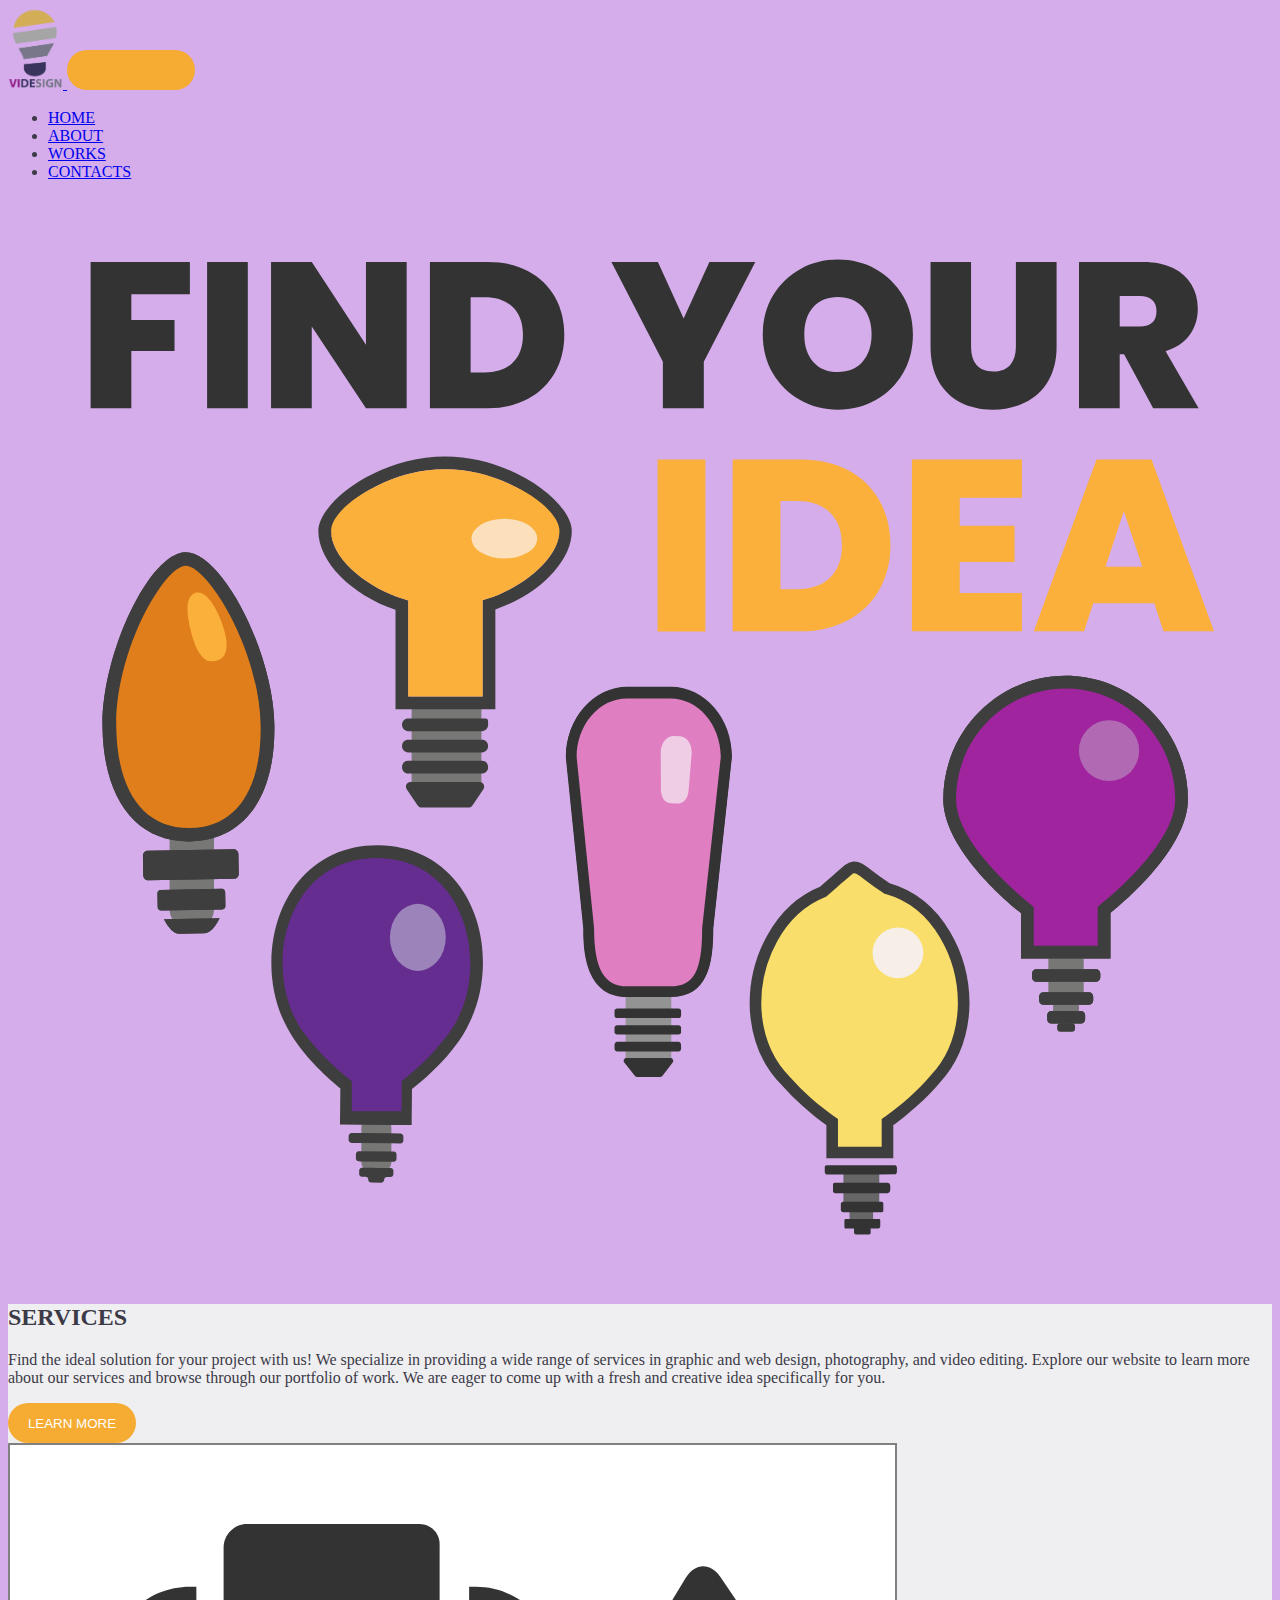
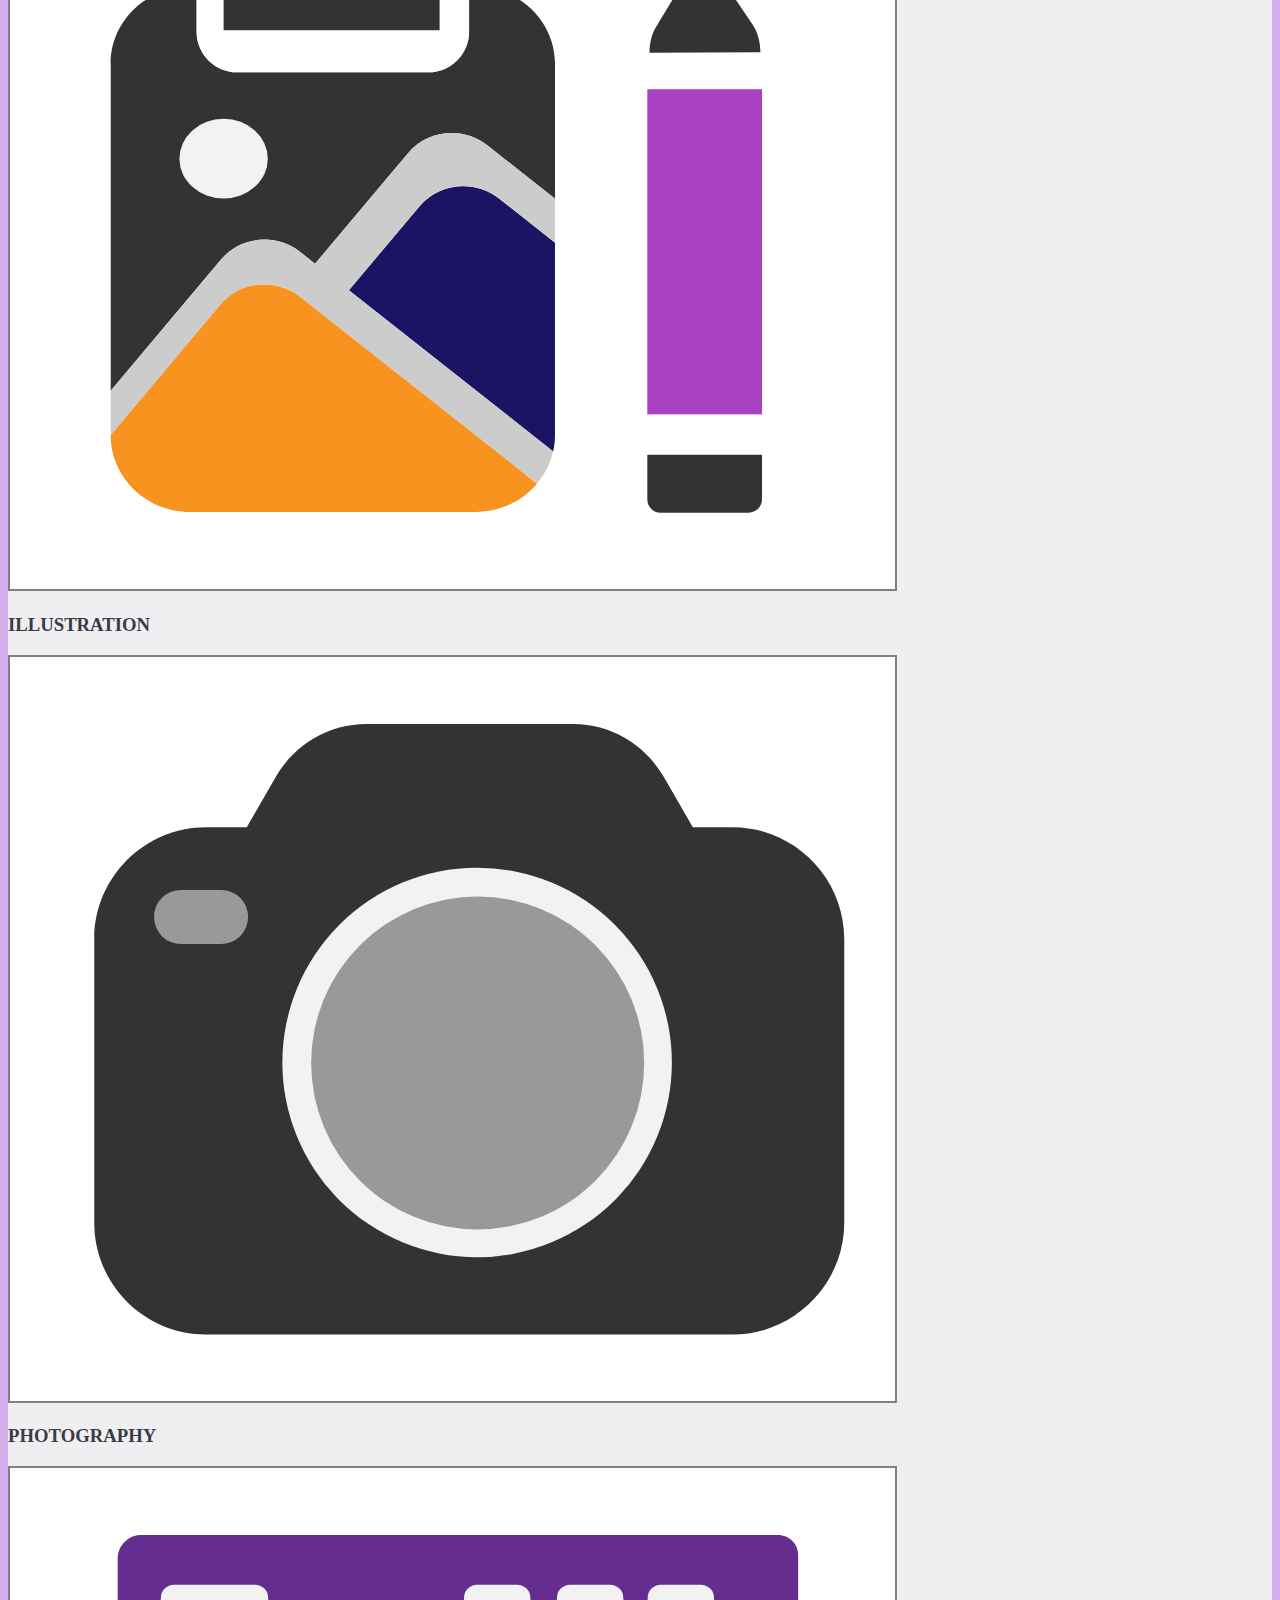
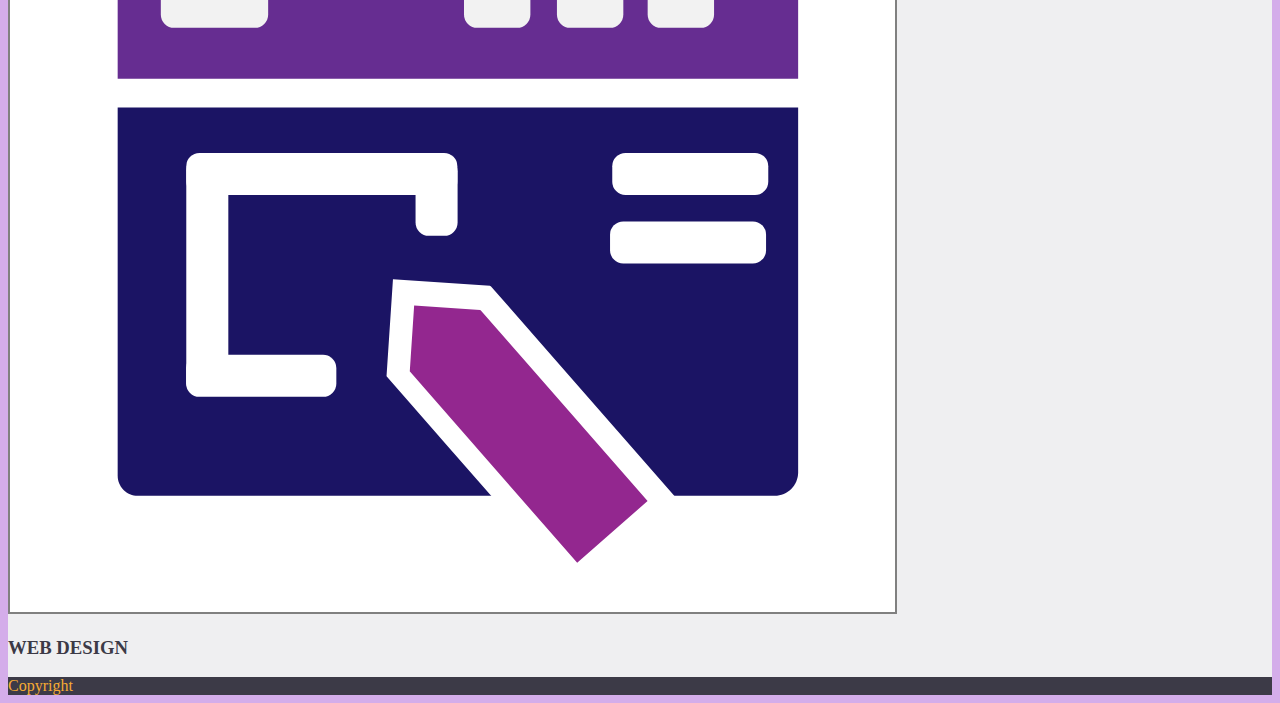
==== index.html @ db7ee4a2 "html corrects 4" ====
<!DOCTYPE html>
<html lang="en">
	<head>
		<meta charset="utf-8">
		<meta name="viewport" content="width=device-width, initial-scale=1">
		<title>Home</title>
		<link href="https://cdn.jsdelivr.net/npm/bootstrap@5.3.0/dist/css/bootstrap.min.css" rel="stylesheet" integrity="sha384-9ndCyUaIbzAi2FUVXJi0CjmCapSmO7SnpJef0486qhLnuZ2cdeRhO02iuK6FUUVM" crossorigin="anonymous">
		<link rel="stylesheet" href="https://cdnjs.cloudflare.com/ajax/libs/animate.css/4.1.1/animate.min.css">
		<link href="css/main.css" rel="stylesheet">
	</head>
	<body>
		<ul class="skip-links">
			<!--added skip links at the top of the page-->
			<li><a href="#nav">Skip to main nav</a></li>
			<li><a href="#main">Skip to main content</a></li>
		</ul>
		<nav class="navbar navbar-expand-md px-3">
			<div class="container-fluid">
				<!-- Brand/logo -->
				<a class="navbar-brand" href="#">
					<img src="images/logoimg.png" alt="logo image" class="logoimg">
				</a>
				<!-- hamburger button  -->
				<button class="navbar-toggler" type="button" data-bs-toggle="collapse" data-bs-target="#navbarCollapse">
					<span class="navbar-toggler-icon"></span>
				</button>
				<!-- Navbar links -->
				<div class="collapse navbar-collapse" id="navbarCollapse">
					<ul class="navbar-nav d-flex ms-auto justify-content-center">
						<!-- Added justify-content-center class to center the menu -->
						<li class="nav-item fw-semibold fs-5"><a class="nav-link" href="index.html">HOME</a></li>
						<li class="nav-item fw-semibold fs-5"><a class="nav-link" href="about.html">ABOUT</a></li>
						<li class="nav-item fw-semibold fs-5"><a class="nav-link" href="works.html">WORKS</a></li>
						<li class="nav-item fw-semibold fs-5"><a class="nav-link" href="contacts.html">CONTACTS</a></li>
					</ul>
				</div>
			</div>
		</nav>
		<header>
			<div class="banner">
				<h1 class="position-absolute mb-5">
					<span>FIND YOUR</span>
					<span>IDEA</span>
				</h1>
				<svg viewBox="0 0 3900 2300" role="img" aria-label="Logo lamp" class="banner-dekstop">
					<image xlink:href="images/banner-dekstop1.svg" width="100%" height="100%">
				</svg>
				<svg viewBox="0 0 2800 2400" role="img" aria-label="Logo lamp" class="banner-tablet">
					<image xlink:href="images/banner-tablet.svg" width="100%" height="100%">
				</svg>
				<svg viewBox="0 0 2900 3000" role="img" aria-label="Logo lamp" class="banner-tablet2">
					<image xlink:href="images/banner-tablet2.svg" width="100%" height="100%"/>
				</svg>
				<svg viewBox="0 0 2400 3400" role="img" aria-label="Logo lamp" class="banner-mobile">
					<image xlink:href="images/banner-mobile.svg" width="100%" height="100%"/>
				</svg>
			</div>
		</header>
		<div class="graybox pt-5">
			<div class="container d-flex flex-column justify-content-center align-items-center">
				<h2 class="display-4 fw-bold animate__animated animate__zoomInDown fs-2">SERVICES</h2>
				<p class="text-center p-5 fs-5">
					Find the ideal solution for your project with us! We specialize in providing a wide range of services in graphic and web design, photography, and video editing. Explore our website to learn more about our services and
					browse through our portfolio of work. We are eager to come up with a fresh and creative idea specifically for you.
				</p>
				<button type="submit" onclick="location.href='works.html'" role="button">LEARN MORE</button>
			</div>
			<section class="container mt-4 py-3">
				<div class="row">
					<div class="col-lg-4 col-md-12 mb-4 text-center services">
						<img class="img-border p-5 bg-white" src="images/illustration.svg" alt="Illustration icon">
						<h3 class="pt-3 fs-5 fw-semibold">ILLUSTRATION</h3>
					</div>
					<div class="col-lg-4 col-md-12 mb-4 text-center services">
						<img class="img-border p-5 bg-white" src="images/photography.svg" alt="Photography icon">
						<h3 class="pt-3 fs-5 fw-semibold">PHOTOGRAPHY</h3>
					</div>
					<div class="col-lg-4 col-md-12 mb-4 text-center services">
						<img class="img-border p-5 bg-white" src="images/webdesign.svg" alt="Web design icon">
						<h3 class="pt-3 fs-5 fw-semibold">WEB DESIGN</h3>
					</div>
				</div>
			</section>
			<footer class="text-center p-4">Copyright</footer>
		</div>
		<script src="https://cdn.jsdelivr.net/npm/bootstrap@5.3.0/dist/js/bootstrap.bundle.min.js" integrity="sha384-geWF76RCwLtnZ8qwWowPQNguL3RmwHVBC9FhGdlKrxdiJJigb/j/68SIy3Te4Bkz" crossorigin="anonymous"></script>
	</body>
</html>
---- css/main.css ----
:root {
    --main-color: #EFEFF1;
	--orange-color: #f6ab33;
	--yellow-color: #F3DE54;
	--dark-color: #3C3A47;
	--black-color: #333333;
	--white-color: #ffffff;
}

body {
  color: var(--dark-color);
}

footer {
    background-color: var(--dark-color);
    color: var(--orange-color);
}

.graybox {
  background-color: var(--main-color);
}

.nav-link:hover {
  color: var(--orange-color)
}

.mouse-body {
  fill: #292f63;
}

.mouse-body:hover {
  fill: #3b4289;
}

/*skip links are hidden*/
.skip-links {
	list-style: none;
	margin: 0;
	padding: 0;
}

.skip-links a {
	position: absolute;
	top: -3em;
	color: rgb(10, 10, 10);
	font-weight: bold;
}

.mouse {
    transition: transform 1s ease;
}

.mouse:hover{
    transform: translateY(80px);
}
/*this code makes the skip link visible and active when the tab button is pressed*/
.skip-links a:focus {
	top: 0;
}

.works img {
    width: 25vw;
    height: auto;
}

.container-lg {
    padding-left: 3rem;
    padding-right: 3rem;
}

.my-path {
    fill: #292f63;
  }

h1 {
    display: none;
}

.img-border {
  border:2px solid grey;
}



.about {
    padding-left: 8rem;
    padding-bottom: 5rem;
}

body.aboutpage {

    background-image: url('../images/owave.png'); 
    background-position: bottom 50px right;
    background-repeat: no-repeat;
    background-size: 50% 50%;
    background-color: var(--main-color);
    }

body.contactpage {
    background-image: url('../images/pwave.png'); 
    background-position: bottom 50px left;
    background-repeat: no-repeat;
    background-size: 50% 50%;
}

body.workspage {
    background-image: url('../images/twowaves.png');
    background-position: bottom left;
    background-size: 100% 25%;
    background-repeat: no-repeat;
    background-color: var(--main-color);
   }


form,
.contact {
    padding-left: 4rem;
    padding-bottom: 1rem;
}

.form-control {
  background-color: var(--main-color);
}

.my-path:hover {
    fill: #34669f;
  }

  .my-path {
    fill: #8aa5c4;
  }

  button,
  .button-link {
      border-radius: 1.5rem;
      width: 8rem;
      height: 2.5rem;
      border: 1.5px solid var(--grey-color);
      color: var(--white-color);
      background-color: var(--orange-color);
  }
  
  button:hover {
      background-color: var(--yellow-color);
      color: var(--dark-color);
  }

  .secretb {
    display: none;
  }

  .navbar-toggler .navbar-toggler-icon {
    border: none;
    outline: none;
    box-shadow: none
  }

  
  .navbar-toggler {
    border: none;
    outline: none;
    box-shadow: none
  }

  .navbar-toggler:hover, 
  .navbar-toggler-icon:hover  {
    border: none;
    outline: none;
    box-shadow: none;
  }

  .navbar-toggler:focus { /*these codes remove the outline around the hamburger menu*/
    border: none;
    outline: none;
    box-shadow: none;
  }

  .about {
    display: flex;
    justify-content: center;
    align-items: center;
  }
  
  
  .about-img {
    min-width: 350px;
    width: 70%;
    height: auto;
    padding-bottom: 1rem;
  }

  .about-p{
    padding-left: 3rem;
    padding-right: 3rem;

  }

  .img-border {
    width: 70%;
    height: 70%;
  }


  .logoimg {
    width: 55px;
    height: auto;
  }

@media (max-width: 997px) {


    body.aboutpage {

    background-image: url('../images/m-owave.png');
    background-position: bottom left;
    background-size: 100% 20%;
    background-color: var(--main-color);
   }

   
   body.contactpage {

    background-image: url('../images/m-pwave.png');
    background-position: bottom left;
    background-size: 100% 20%;
   }


   .about-p button {
    display: none;
   }

   .secretb {
    display:block;
    margin-bottom: 35%;
    margin-right: 15%;
  }

  form,
  .contact {
      padding-left: 0rem;
      padding-bottom: 1rem;
  }

  .nav-item {
    text-align: center;
  }

  .works img {
    width: 100%;
    height: auto;
  }


  body.workspage {
    background-size: 100% 250px;
   }

   .img-border {
    width: 80%;
    height: auto;
  }

.about-p {
  padding: 4rem;
}

.about {
  display: flex;
  justify-content: center;
  align-items: center;
}


.about-img {
  width: 75%;
  height: auto;
  padding-bottom: 5rem;
}

.about {
  padding-left: 0;
  padding-bottom: 0;
}


}

@media (max-width: 500px) {
 body {
  background-color: #34669f;
 }

 .banner-tablet,
 .banner-dekstop,
 .banner-tablet2 {
   display: none;
 }

 .banner-mobile {
  width: 100%;
 }
}

@media (min-width: 501px) and (max-width: 701px){
  body {
   background-color: #43a984;
  }

  .banner-mobile,
  .banner-dekstop,
  .banner-tablet {
    display: none;
  }
 }


 @media (min-width: 701px) and (max-width: 901px){
  body {
   background-color: #8ff349;
  }

  .banner-mobile,
  .banner-dekstop,
  .banner-tablet {
    display: none;
  }
 }

 @media (min-width: 901px) and (max-width: 1301px){
  body {
   background-color: #d4adea;
  }

  .banner-mobile,
  .banner-dekstop,
  .banner-tablet2 {
    display: none;
  }
 }

 @media (min-width: 1301px){
  body {
   background-color: white;
  }

  .banner-tablet,
  .banner-tablet2,
  .banner-mobile {
    display: none;
  }
 }
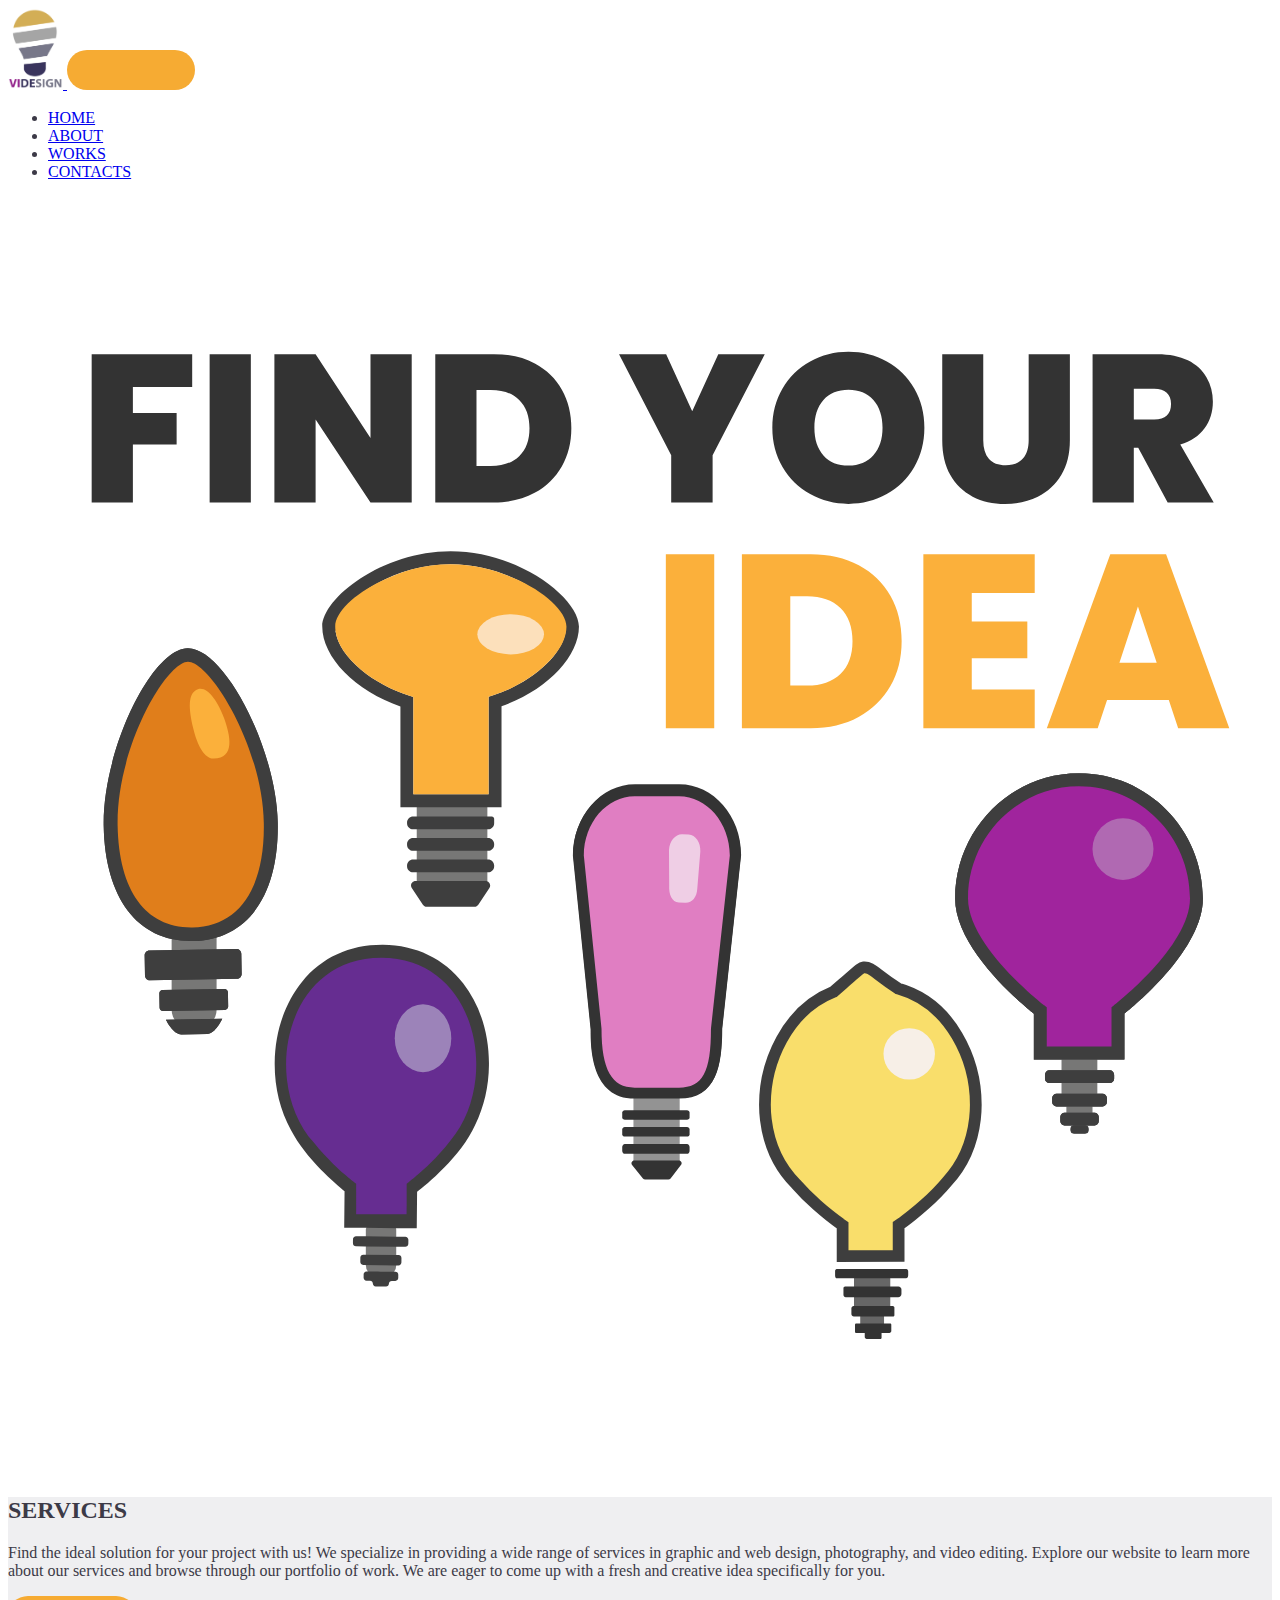
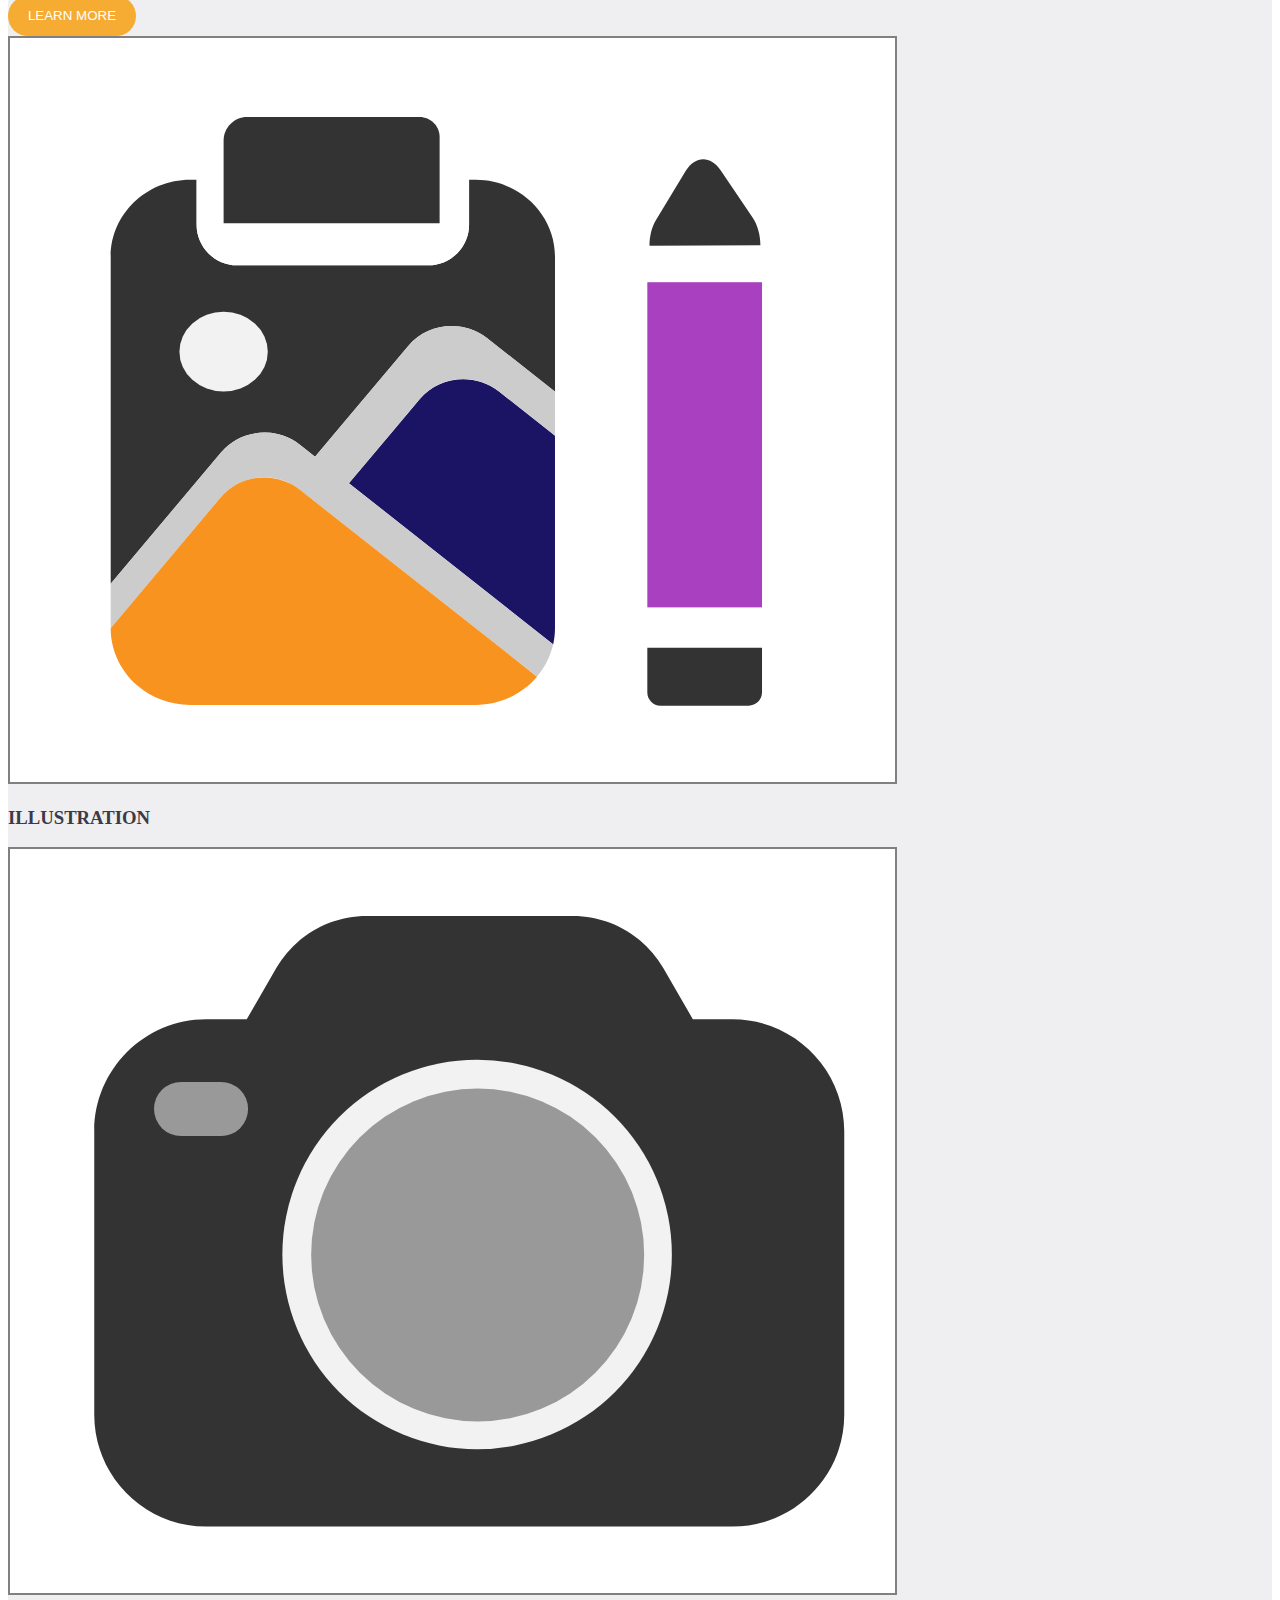
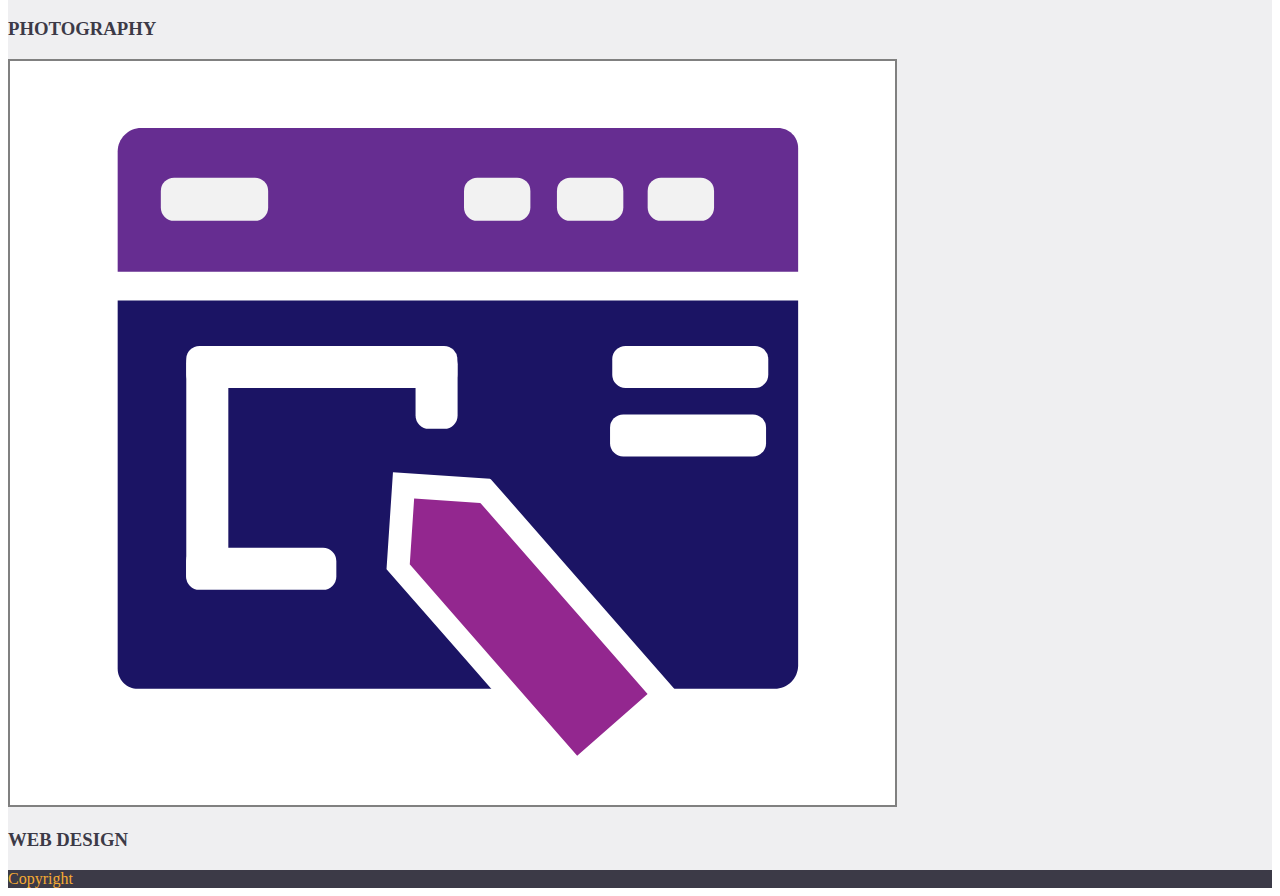
==== commit 987bf70a: "adds aria roles" ====
--- a/index.html
+++ b/index.html
@@ -14,7 +14,7 @@
 			<li><a href="#nav">Skip to main nav</a></li>
 			<li><a href="#main">Skip to main content</a></li>
 		</ul>
-		<nav class="navbar navbar-expand-md px-3">
+		<nav class="navbar navbar-expand-md px-3" role="navigation">
 			<div class="container-fluid">
 				<!-- Brand/logo -->
 				<a class="navbar-brand" href="#">
@@ -37,21 +37,27 @@
 			</div>
 		</nav>
 		<header>
-			<div class="banner">
+			<div class="banner" role="main">
 				<h1 class="position-absolute mb-5">
 					<span>FIND YOUR</span>
 					<span>IDEA</span>
 				</h1>
-				<svg viewBox="0 0 3900 2300" role="img" aria-label="Logo lamp" class="banner-dekstop">
-					<image xlink:href="images/banner-dekstop1.svg" width="100%" height="100%">
+				<svg viewBox="0 0 3900 2300" role="img" aria-label="banner img" class="banner-dekstop">
+					<image xlink:href="images/banner-dekstop1.svg" width="100%" height="100%"/>
 				</svg>
-				<svg viewBox="0 0 2800 2400" role="img" aria-label="Logo lamp" class="banner-tablet">
-					<image xlink:href="images/banner-tablet.svg" width="100%" height="100%">
+        <div class="banner-tablet-container">
+				<svg viewBox="0 0 2800 2400" role="img" aria-label="banner img" class="banner-tablet">
+					<image xlink:href="images/banner-tablet.svg" width="100%" height="100%"/>
 				</svg>
-				<svg viewBox="0 0 2900 3000" role="img" aria-label="Logo lamp" class="banner-tablet2">
+        <!--
+        <svg viewBox="0 0 2800 2400" role="img" aria-label="Logo lamp" class="banner-tablet-n">
+					<image xlink:href="images/banner-tablet-n.svg" width="100%" height="100%"/>
+				</svg></div>
+      -->
+				<svg viewBox="0 0 2900 3000" role="img" aria-label="banner img" class="banner-tablet2">
 					<image xlink:href="images/banner-tablet2.svg" width="100%" height="100%"/>
 				</svg>
-				<svg viewBox="0 0 2400 3400" role="img" aria-label="Logo lamp" class="banner-mobile">
+				<svg viewBox="0 0 2400 3400" role="img" aria-label="banner img" class="banner-mobile">
 					<image xlink:href="images/banner-mobile.svg" width="100%" height="100%"/>
 				</svg>
 			</div>
--- a/css/main.css
+++ b/css/main.css
@@ -1,6 +1,6 @@
 
 :root {
-    --main-color: #EFEFF1;
+  --main-color: #EFEFF1;
 	--orange-color: #f6ab33;
 	--yellow-color: #F3DE54;
 	--dark-color: #3C3A47;
@@ -286,7 +286,7 @@
 
 
 }
-
+/*for banner-mobile img*/
 @media (max-width: 500px) {
  body {
   background-color: #34669f;
@@ -301,8 +301,11 @@
  .banner-mobile {
   width: 100%;
  }
-}
-
+
+ /*new code*/
+
+}
+/*for banner-tablet2 img*/
 @media (min-width: 501px) and (max-width: 701px){
   body {
    background-color: #43a984;
@@ -315,7 +318,7 @@
   }
  }
 
-
+/*for banner-tablet2 img*/
  @media (min-width: 701px) and (max-width: 901px){
   body {
    background-color: #8ff349;
@@ -327,19 +330,80 @@
     display: none;
   }
  }
-
+/*for banner-tablet img*/
  @media (min-width: 901px) and (max-width: 1301px){
-  body {
-   background-color: #d4adea;
-  }
+  
 
   .banner-mobile,
   .banner-dekstop,
   .banner-tablet2 {
     display: none;
   }
- }
-
+
+  /*new code*/
+  .banner-tablet-container {
+    position: relative;
+    width: 100vw;
+    height: 100vw;
+}
+ }
+
+
+.banner-tablet,
+.banner-tablet-n {
+    width: 100%;
+    height: 100%;
+    position: absolute;
+    top: 0;
+    left: 0;
+    transition: opacity 15s ease-in-out;
+    transition-delay: 1s;
+}
+
+.banner-tablet,
+.banner-tablet-n {
+    width: 100%;
+    height: 100%;
+    position: absolute;
+    top: 0;
+    left: 0;
+    transition: opacity 15s ease-in-out;
+    transition-delay: 1s;
+}
+
+.banner-tablet-container:hover .banner-tablet {
+    opacity: 1;
+    animation: stayVisible 500s infinite;
+    animation-duration: 500s;
+    
+}
+
+.banner-tablet-container:hover .banner-tablet-n {
+    opacity: 0;
+    animation: stayinVisible 500s infinite;
+
+}
+/*
+@keyframes stayVisible {
+  0% {
+      opacity: 1;
+  }
+  100% {
+      opacity: 1;
+  }
+  
+ }
+*/
+ @keyframes stayinVisible {
+  0% {
+      opacity: 0;
+  }
+  100% {
+      opacity: 0;
+  }
+
+}
+/*for banner-dekstop img*/
  @media (min-width: 1301px){
   body {
    background-color: white;
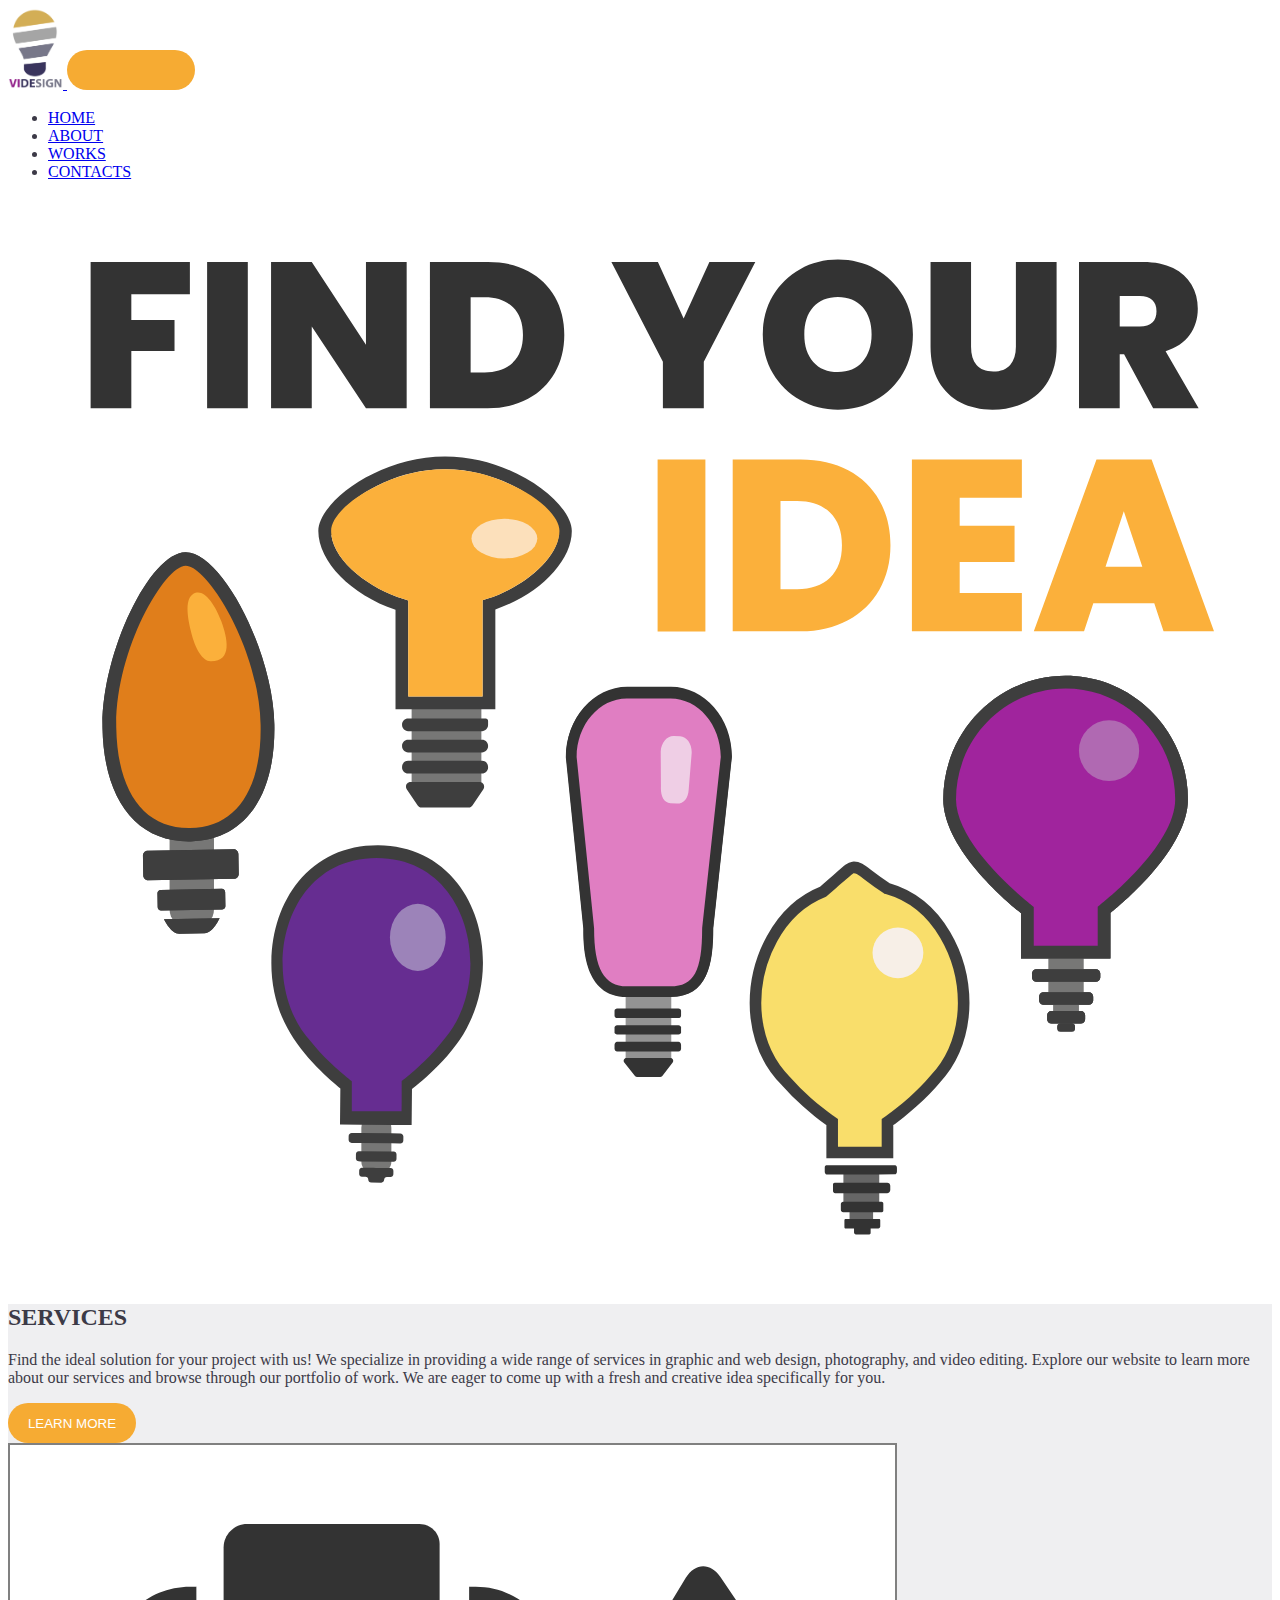
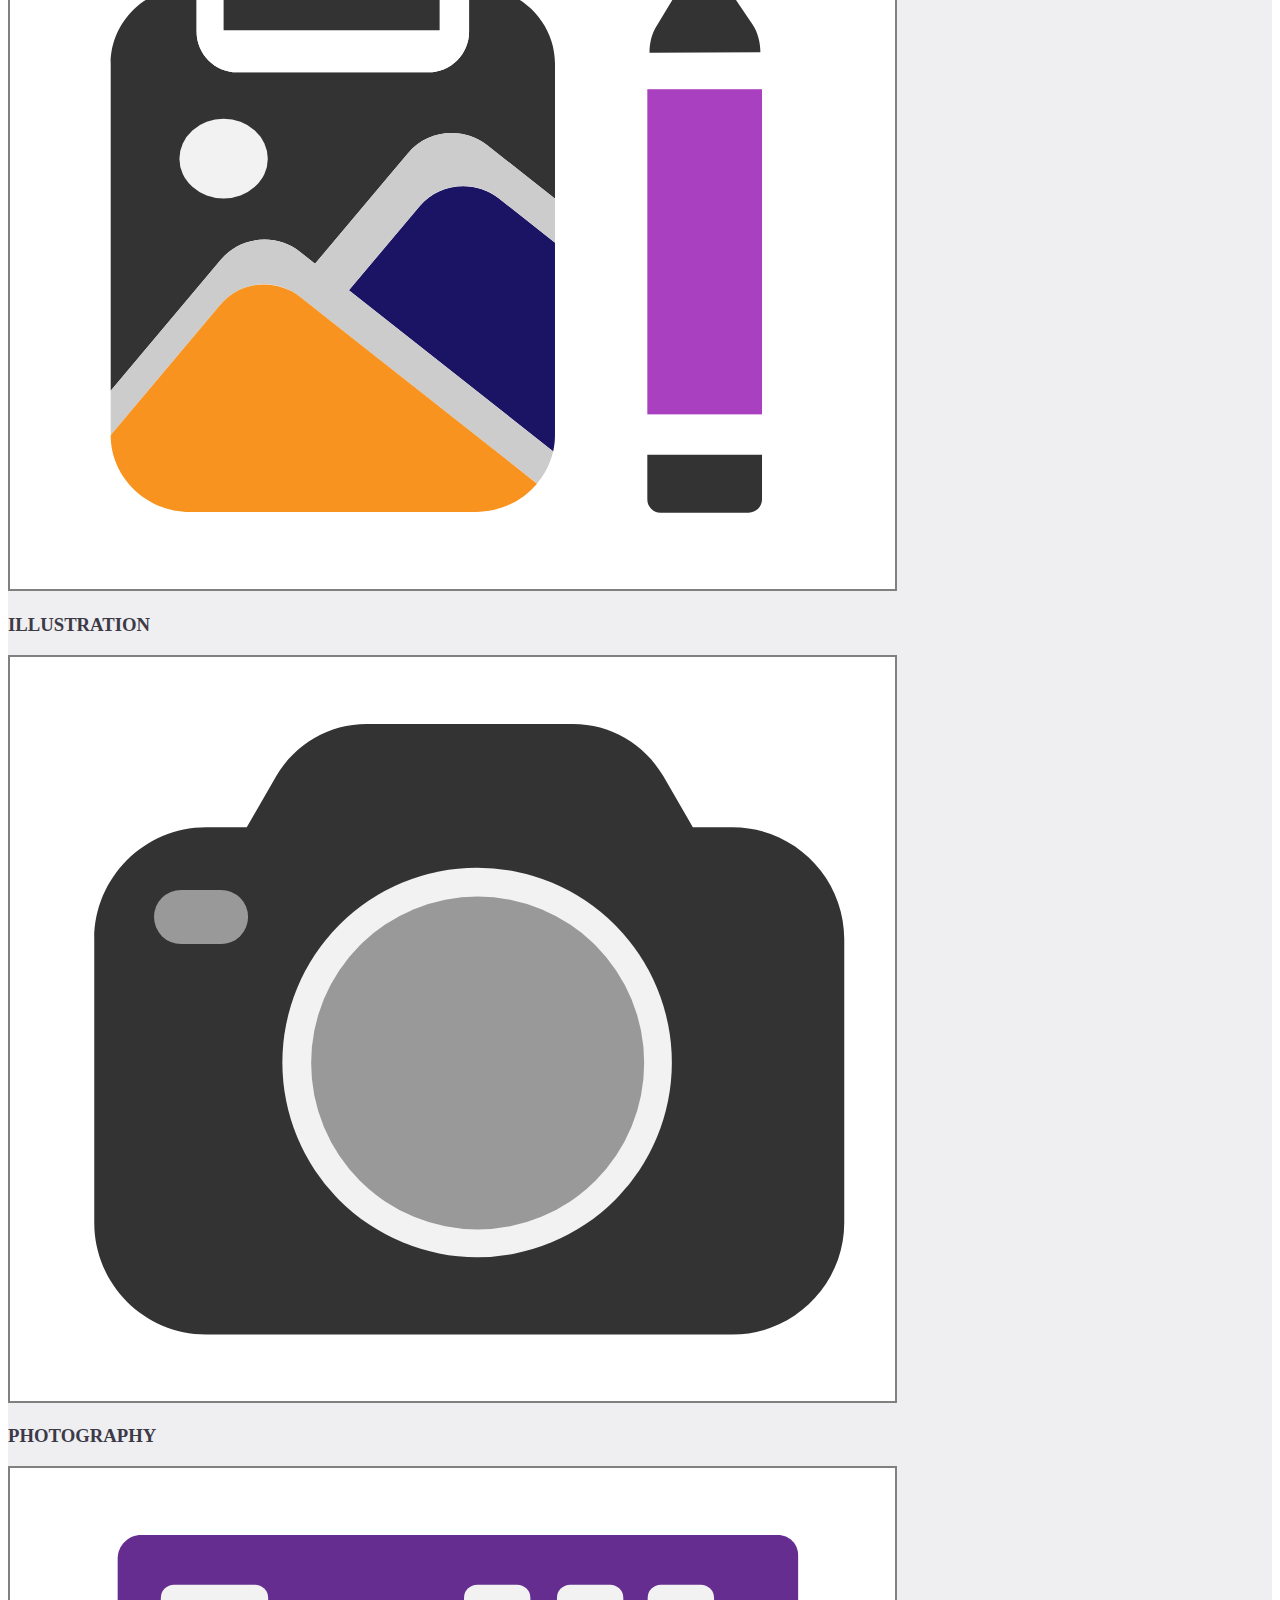
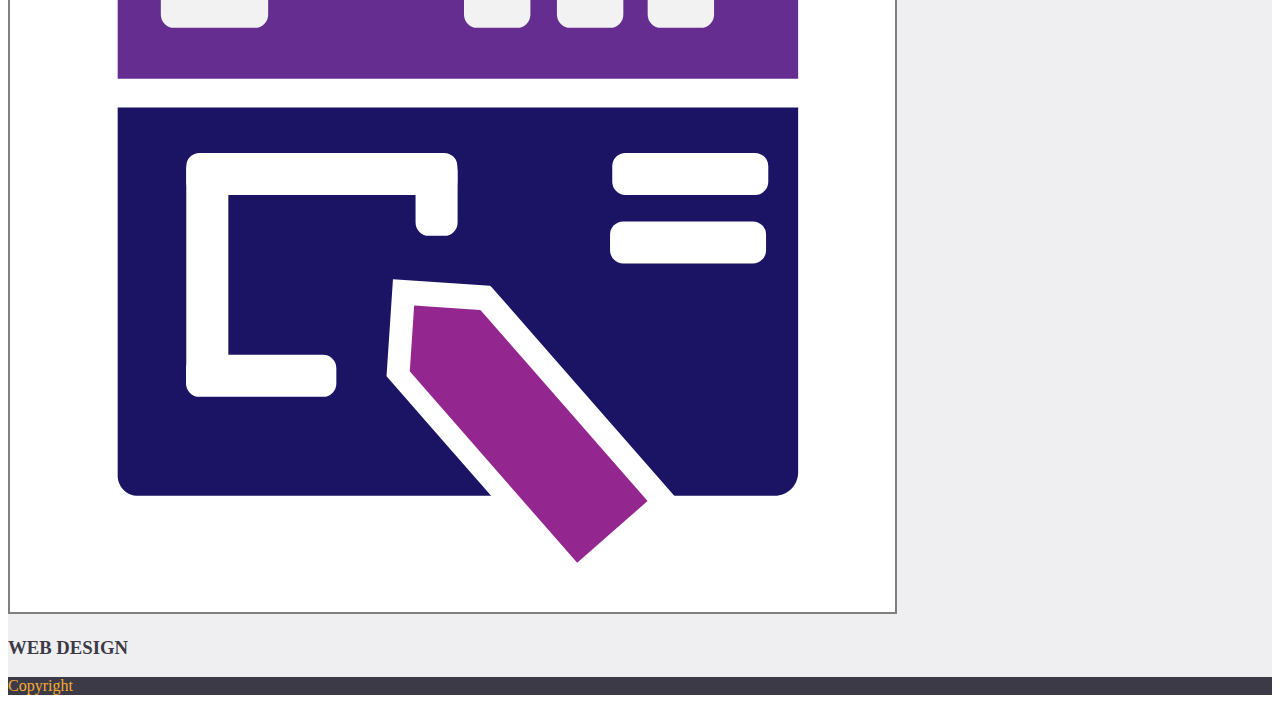
==== commit eaec0e3a: "clean code" ====
--- a/index.html
+++ b/index.html
@@ -45,15 +45,9 @@
 				<svg viewBox="0 0 3900 2300" role="img" aria-label="banner img" class="banner-dekstop">
 					<image xlink:href="images/banner-dekstop1.svg" width="100%" height="100%"/>
 				</svg>
-        <div class="banner-tablet-container">
 				<svg viewBox="0 0 2800 2400" role="img" aria-label="banner img" class="banner-tablet">
 					<image xlink:href="images/banner-tablet.svg" width="100%" height="100%"/>
 				</svg>
-        <!--
-        <svg viewBox="0 0 2800 2400" role="img" aria-label="Logo lamp" class="banner-tablet-n">
-					<image xlink:href="images/banner-tablet-n.svg" width="100%" height="100%"/>
-				</svg></div>
-      -->
 				<svg viewBox="0 0 2900 3000" role="img" aria-label="banner img" class="banner-tablet2">
 					<image xlink:href="images/banner-tablet2.svg" width="100%" height="100%"/>
 				</svg>
@@ -87,7 +81,7 @@
 					</div>
 				</div>
 			</section>
-			<footer class="text-center p-4">Copyright</footer>
+			<footer class="text-center p-4" role="contentinfo">Copyright</footer>
 		</div>
 		<script src="https://cdn.jsdelivr.net/npm/bootstrap@5.3.0/dist/js/bootstrap.bundle.min.js" integrity="sha384-geWF76RCwLtnZ8qwWowPQNguL3RmwHVBC9FhGdlKrxdiJJigb/j/68SIy3Te4Bkz" crossorigin="anonymous"></script>
 	</body>
@@ -97,3 +91,8 @@
 
 
 
+
+
+
+
+
--- a/css/main.css
+++ b/css/main.css
@@ -1,11 +1,13 @@
 
-:root {
+ /*_--------------------------------*/
+
+ :root {
   --main-color: #EFEFF1;
-	--orange-color: #f6ab33;
-	--yellow-color: #F3DE54;
-	--dark-color: #3C3A47;
-	--black-color: #333333;
-	--white-color: #ffffff;
+  --orange-color: #f6ab33;
+  --yellow-color: #F3DE54;
+  --dark-color: #3C3A47;
+  --black-color: #333333;
+  --white-color: #ffffff;
 }
 
 body {
@@ -13,8 +15,8 @@
 }
 
 footer {
-    background-color: var(--dark-color);
-    color: var(--orange-color);
+  background-color: var(--dark-color);
+  color: var(--orange-color);
 }
 
 .graybox {
@@ -22,7 +24,7 @@
 }
 
 .nav-link:hover {
-  color: var(--orange-color)
+  color: var(--orange-color) 
 }
 
 .mouse-body {
@@ -35,88 +37,83 @@
 
 /*skip links are hidden*/
 .skip-links {
-	list-style: none;
-	margin: 0;
-	padding: 0;
+  list-style: none;
+  margin: 0;
+  padding: 0;
 }
 
 .skip-links a {
-	position: absolute;
-	top: -3em;
-	color: rgb(10, 10, 10);
-	font-weight: bold;
+  position: absolute;
+  top: -3em;
+  color: rgb(10, 10, 10);
+  font-weight: bold;
 }
 
 .mouse {
-    transition: transform 1s ease;
+  transition: transform 1s ease;
 }
 
 .mouse:hover{
-    transform: translateY(80px);
+  transform: translateY(80px);
 }
 /*this code makes the skip link visible and active when the tab button is pressed*/
 .skip-links a:focus {
-	top: 0;
+  top: 0;
 }
 
 .works img {
-    width: 25vw;
-    height: auto;
+  width: 25vw;
+  height: auto;
 }
 
 .container-lg {
-    padding-left: 3rem;
-    padding-right: 3rem;
+  padding-left: 3rem;
+  padding-right: 3rem;
 }
 
 .my-path {
-    fill: #292f63;
-  }
+  fill: #292f63;
+}
 
 h1 {
-    display: none;
+  display: none;
 }
 
 .img-border {
   border:2px solid grey;
 }
 
-
-
 .about {
-    padding-left: 8rem;
-    padding-bottom: 5rem;
+  padding-left: 8rem;
+  padding-bottom: 5rem;
 }
 
 body.aboutpage {
-
-    background-image: url('../images/owave.png'); 
-    background-position: bottom 50px right;
-    background-repeat: no-repeat;
-    background-size: 50% 50%;
-    background-color: var(--main-color);
-    }
+  background-image: url('../images/owave.png');
+  background-position: bottom 50px right;
+  background-repeat: no-repeat;
+  background-size: 50% 50%;
+  background-color: var(--main-color);
+}
 
 body.contactpage {
-    background-image: url('../images/pwave.png'); 
-    background-position: bottom 50px left;
-    background-repeat: no-repeat;
-    background-size: 50% 50%;
+  background-image: url('../images/pwave.png');
+  background-position: bottom 50px left;
+  background-repeat: no-repeat;
+  background-size: 50% 50%;
 }
 
 body.workspage {
-    background-image: url('../images/twowaves.png');
-    background-position: bottom left;
-    background-size: 100% 25%;
-    background-repeat: no-repeat;
-    background-color: var(--main-color);
-   }
-
-
-form,
-.contact {
-    padding-left: 4rem;
-    padding-bottom: 1rem;
+  background-image: url('../images/twowaves.png');
+  background-position: bottom left;
+  background-size: 100% 25%;
+  background-repeat: no-repeat;
+  background-color: var(--main-color);
+}
+
+form, .contact {
+  padding-left: 4rem;
+  padding-bottom: 1rem;
 }
 
 .form-control {
@@ -124,294 +121,189 @@
 }
 
 .my-path:hover {
-    fill: #34669f;
-  }
-
-  .my-path {
-    fill: #8aa5c4;
-  }
-
-  button,
-  .button-link {
-      border-radius: 1.5rem;
-      width: 8rem;
-      height: 2.5rem;
-      border: 1.5px solid var(--grey-color);
-      color: var(--white-color);
-      background-color: var(--orange-color);
-  }
-  
-  button:hover {
-      background-color: var(--yellow-color);
-      color: var(--dark-color);
-  }
-
-  .secretb {
-    display: none;
-  }
-
-  .navbar-toggler .navbar-toggler-icon {
-    border: none;
-    outline: none;
-    box-shadow: none
-  }
-
-  
-  .navbar-toggler {
-    border: none;
-    outline: none;
-    box-shadow: none
-  }
-
-  .navbar-toggler:hover, 
-  .navbar-toggler-icon:hover  {
-    border: none;
-    outline: none;
-    box-shadow: none;
-  }
-
-  .navbar-toggler:focus { /*these codes remove the outline around the hamburger menu*/
-    border: none;
-    outline: none;
-    box-shadow: none;
-  }
-
-  .about {
-    display: flex;
-    justify-content: center;
-    align-items: center;
-  }
-  
-  
-  .about-img {
-    min-width: 350px;
-    width: 70%;
-    height: auto;
-    padding-bottom: 1rem;
-  }
-
-  .about-p{
-    padding-left: 3rem;
-    padding-right: 3rem;
-
-  }
-
-  .img-border {
-    width: 70%;
-    height: 70%;
-  }
-
-
-  .logoimg {
-    width: 55px;
-    height: auto;
-  }
-
-@media (max-width: 997px) {
-
-
-    body.aboutpage {
-
-    background-image: url('../images/m-owave.png');
-    background-position: bottom left;
-    background-size: 100% 20%;
-    background-color: var(--main-color);
-   }
-
-   
-   body.contactpage {
-
-    background-image: url('../images/m-pwave.png');
-    background-position: bottom left;
-    background-size: 100% 20%;
-   }
-
-
-   .about-p button {
-    display: none;
-   }
-
-   .secretb {
-    display:block;
-    margin-bottom: 35%;
-    margin-right: 15%;
-  }
-
-  form,
-  .contact {
-      padding-left: 0rem;
-      padding-bottom: 1rem;
-  }
-
-  .nav-item {
-    text-align: center;
-  }
-
-  .works img {
-    width: 100%;
-    height: auto;
-  }
-
-
-  body.workspage {
-    background-size: 100% 250px;
-   }
-
-   .img-border {
-    width: 80%;
-    height: auto;
-  }
-
-.about-p {
-  padding: 4rem;
-}
-
+  fill: #34669f;
+}
+
+.my-path {
+  fill: #8aa5c4;
+}
+
+button, .button-link {
+  border-radius: 1.5rem;
+  width: 8rem;
+  height: 2.5rem;
+  border: 1.5px solid var(--grey-color);
+  color: var(--white-color);
+  background-color: var(--orange-color);
+}
+
+button:hover {
+  background-color: var(--yellow-color);
+  color: var(--dark-color);
+}
+
+.secretb {
+  display: none;
+}
+
+.navbar-toggler .navbar-toggler-icon {
+  border: none;
+  outline: none;
+  box-shadow: none 
+}
+.navbar-toggler {
+  border: none;
+  outline: none;
+  box-shadow: none 
+}
+.navbar-toggler:hover, .navbar-toggler-icon:hover {
+  border: none;
+  outline: none;
+  box-shadow: none;
+}
+.navbar-toggler:focus {
+ /*these codes remove the outline around the hamburger menu*/
+  border: none;
+  outline: none;
+  box-shadow: none;
+}
 .about {
   display: flex;
   justify-content: center;
   align-items: center;
 }
-
-
 .about-img {
-  width: 75%;
+  min-width: 350px;
+  width: 70%;
   height: auto;
-  padding-bottom: 5rem;
-}
-
-.about {
-  padding-left: 0;
-  padding-bottom: 0;
-}
-
-
-}
+  padding-bottom: 1rem;
+}
+.about-p{
+  padding-left: 3rem;
+  padding-right: 3rem;
+}
+.img-border {
+  width: 70%;
+  height: 70%;
+}
+.logoimg {
+  width: 55px;
+  height: auto;
+}
+
+@media (max-width: 997px) {
+
+  body.aboutpage {
+      background-image: url('../images/m-owave.png');
+      background-position: bottom left;
+      background-size: 100% 20%;
+      background-color: var(--main-color);
+ }
+  body.contactpage {
+      background-image: url('../images/m-pwave.png');
+      background-position: bottom left;
+      background-size: 100% 20%;
+ }
+  .about-p button {
+      display: none;
+ }
+  .secretb {
+      display:block;
+      margin-bottom: 35%;
+      margin-right: 15%;
+ }
+  form, .contact {
+      padding-left: 0rem;
+      padding-bottom: 1rem;
+ }
+  .nav-item {
+      text-align: center;
+ }
+  .works img {
+      width: 100%;
+      height: auto;
+ }
+  body.workspage {
+      background-size: 100% 250px;
+ }
+  .img-border {
+      width: 80%;
+      height: auto;
+ }
+  .about-p {
+      padding: 4rem;
+ }
+  .about {
+      display: flex;
+      justify-content: center;
+      align-items: center;
+ }
+  .about-img {
+      width: 75%;
+      height: auto;
+      padding-bottom: 5rem;
+ }
+  .about {
+      padding-left: 0;
+      padding-bottom: 0;
+ }
+}
+
 /*for banner-mobile img*/
 @media (max-width: 500px) {
- body {
-  background-color: #34669f;
- }
-
- .banner-tablet,
- .banner-dekstop,
- .banner-tablet2 {
-   display: none;
- }
-
- .banner-mobile {
-  width: 100%;
- }
-
+
+  body {
+      background-color: #34669f;
+ }
+  .banner-tablet, .banner-dekstop, .banner-tablet2 {
+      display: none;
+ }
+  .banner-mobile {
+      width: 100%;
+ }
  /*new code*/
-
 }
 /*for banner-tablet2 img*/
 @media (min-width: 501px) and (max-width: 701px){
+
   body {
-   background-color: #43a984;
-  }
-
-  .banner-mobile,
-  .banner-dekstop,
-  .banner-tablet {
-    display: none;
-  }
- }
-
+      background-color: #43a984;
+ }
+  .banner-mobile, .banner-dekstop, .banner-tablet {
+      display: none;
+ }
+}
 /*for banner-tablet2 img*/
- @media (min-width: 701px) and (max-width: 901px){
+@media (min-width: 701px) and (max-width: 901px){
+
   body {
-   background-color: #8ff349;
-  }
-
-  .banner-mobile,
-  .banner-dekstop,
-  .banner-tablet {
-    display: none;
-  }
- }
+      background-color: #8ff349;
+ }
+  .banner-mobile, .banner-dekstop, .banner-tablet {
+      display: none;
+ }
+}
+
 /*for banner-tablet img*/
- @media (min-width: 901px) and (max-width: 1301px){
-  
-
-  .banner-mobile,
-  .banner-dekstop,
-  .banner-tablet2 {
-    display: none;
-  }
-
-  /*new code*/
-  .banner-tablet-container {
-    position: relative;
-    width: 100vw;
-    height: 100vw;
-}
- }
-
-
-.banner-tablet,
-.banner-tablet-n {
-    width: 100%;
-    height: 100%;
-    position: absolute;
-    top: 0;
-    left: 0;
-    transition: opacity 15s ease-in-out;
-    transition-delay: 1s;
-}
-
-.banner-tablet,
-.banner-tablet-n {
-    width: 100%;
-    height: 100%;
-    position: absolute;
-    top: 0;
-    left: 0;
-    transition: opacity 15s ease-in-out;
-    transition-delay: 1s;
-}
-
-.banner-tablet-container:hover .banner-tablet {
-    opacity: 1;
-    animation: stayVisible 500s infinite;
-    animation-duration: 500s;
-    
-}
-
-.banner-tablet-container:hover .banner-tablet-n {
-    opacity: 0;
-    animation: stayinVisible 500s infinite;
-
-}
-/*
-@keyframes stayVisible {
-  0% {
-      opacity: 1;
-  }
-  100% {
-      opacity: 1;
-  }
-  
- }
-*/
- @keyframes stayinVisible {
-  0% {
-      opacity: 0;
-  }
-  100% {
-      opacity: 0;
-  }
-
-}
+@media (min-width: 901px) and (max-width: 1301px) {
+  .banner-mobile, .banner-dekstop, .banner-tablet2 {
+      display: none;
+ }
+}
+
 /*for banner-dekstop img*/
- @media (min-width: 1301px){
+@media (min-width: 1301px){
+
   body {
-   background-color: white;
-  }
-
-  .banner-tablet,
-  .banner-tablet2,
-  .banner-mobile {
-    display: none;
-  }
- }+      background-color: white;
+ }
+  .banner-tablet, .banner-tablet2, .banner-mobile {
+      display: none;
+ }
+}
+
+
+
+
+
+
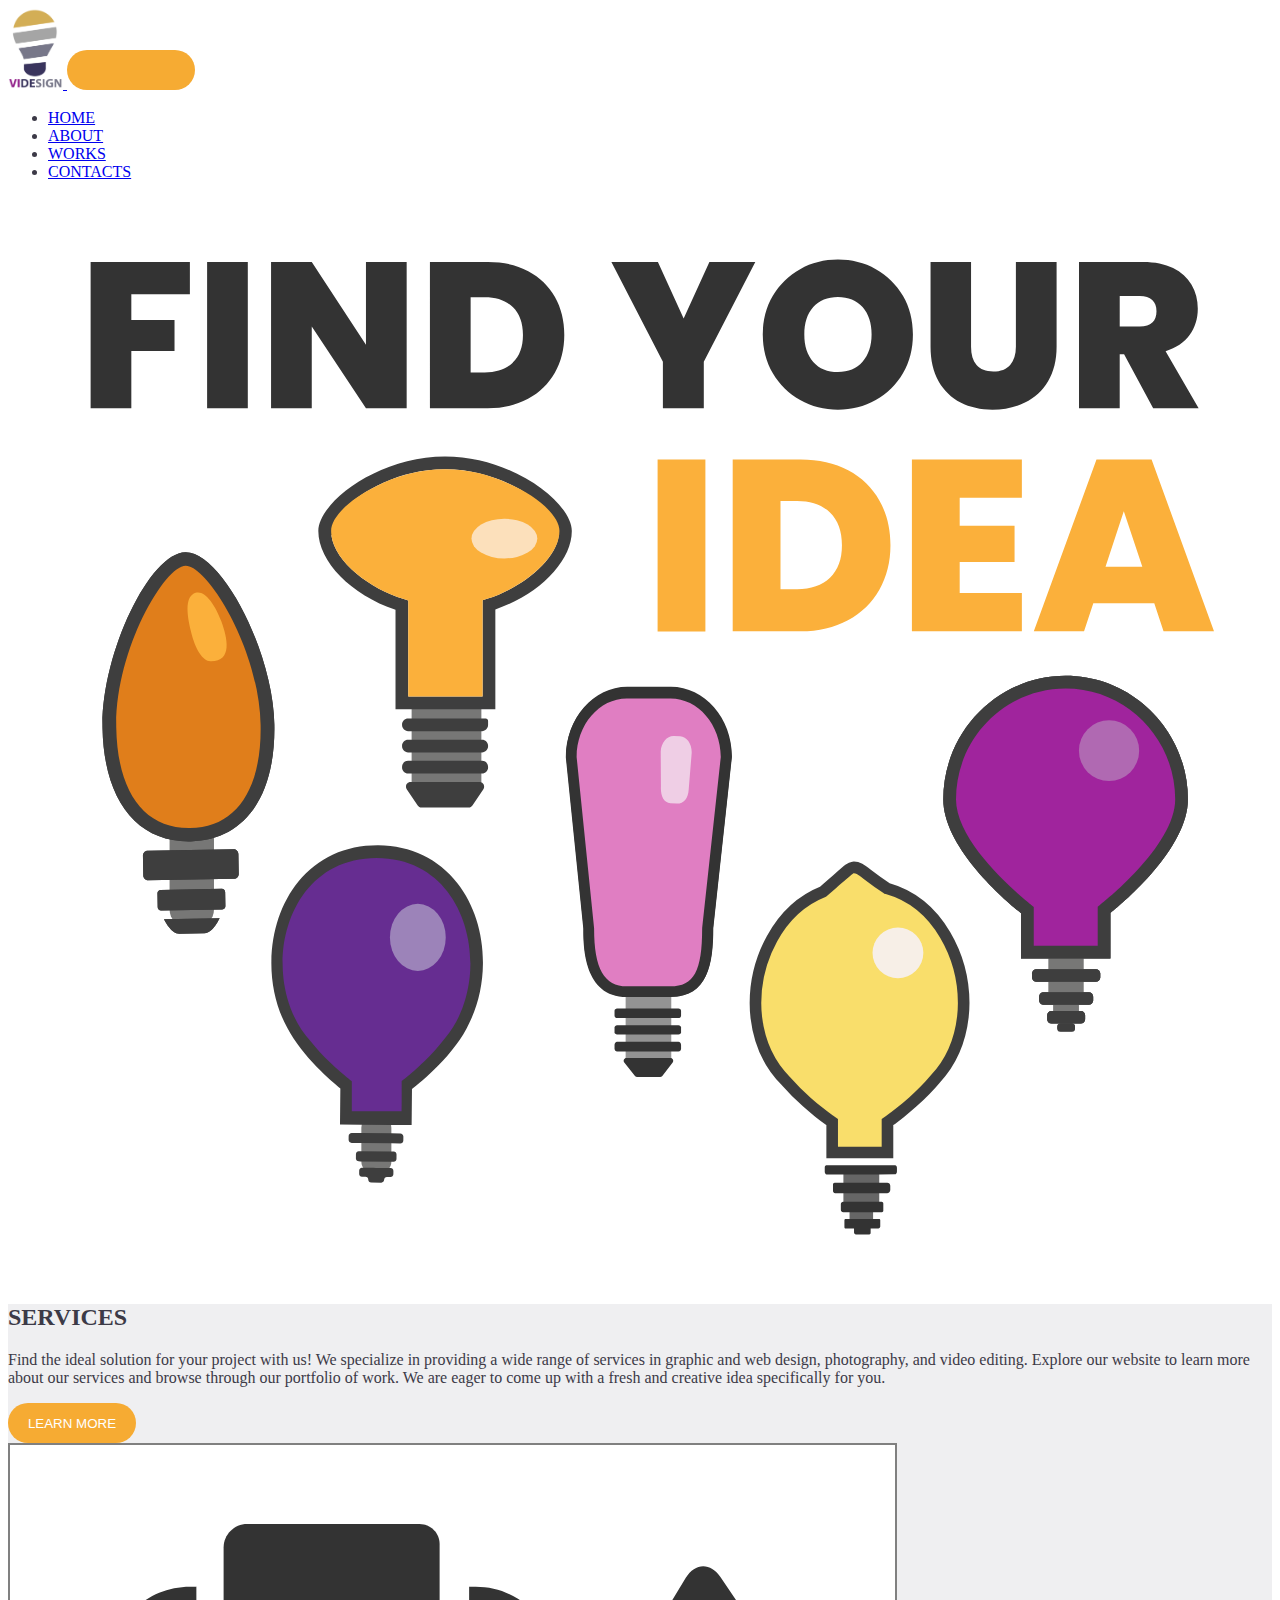
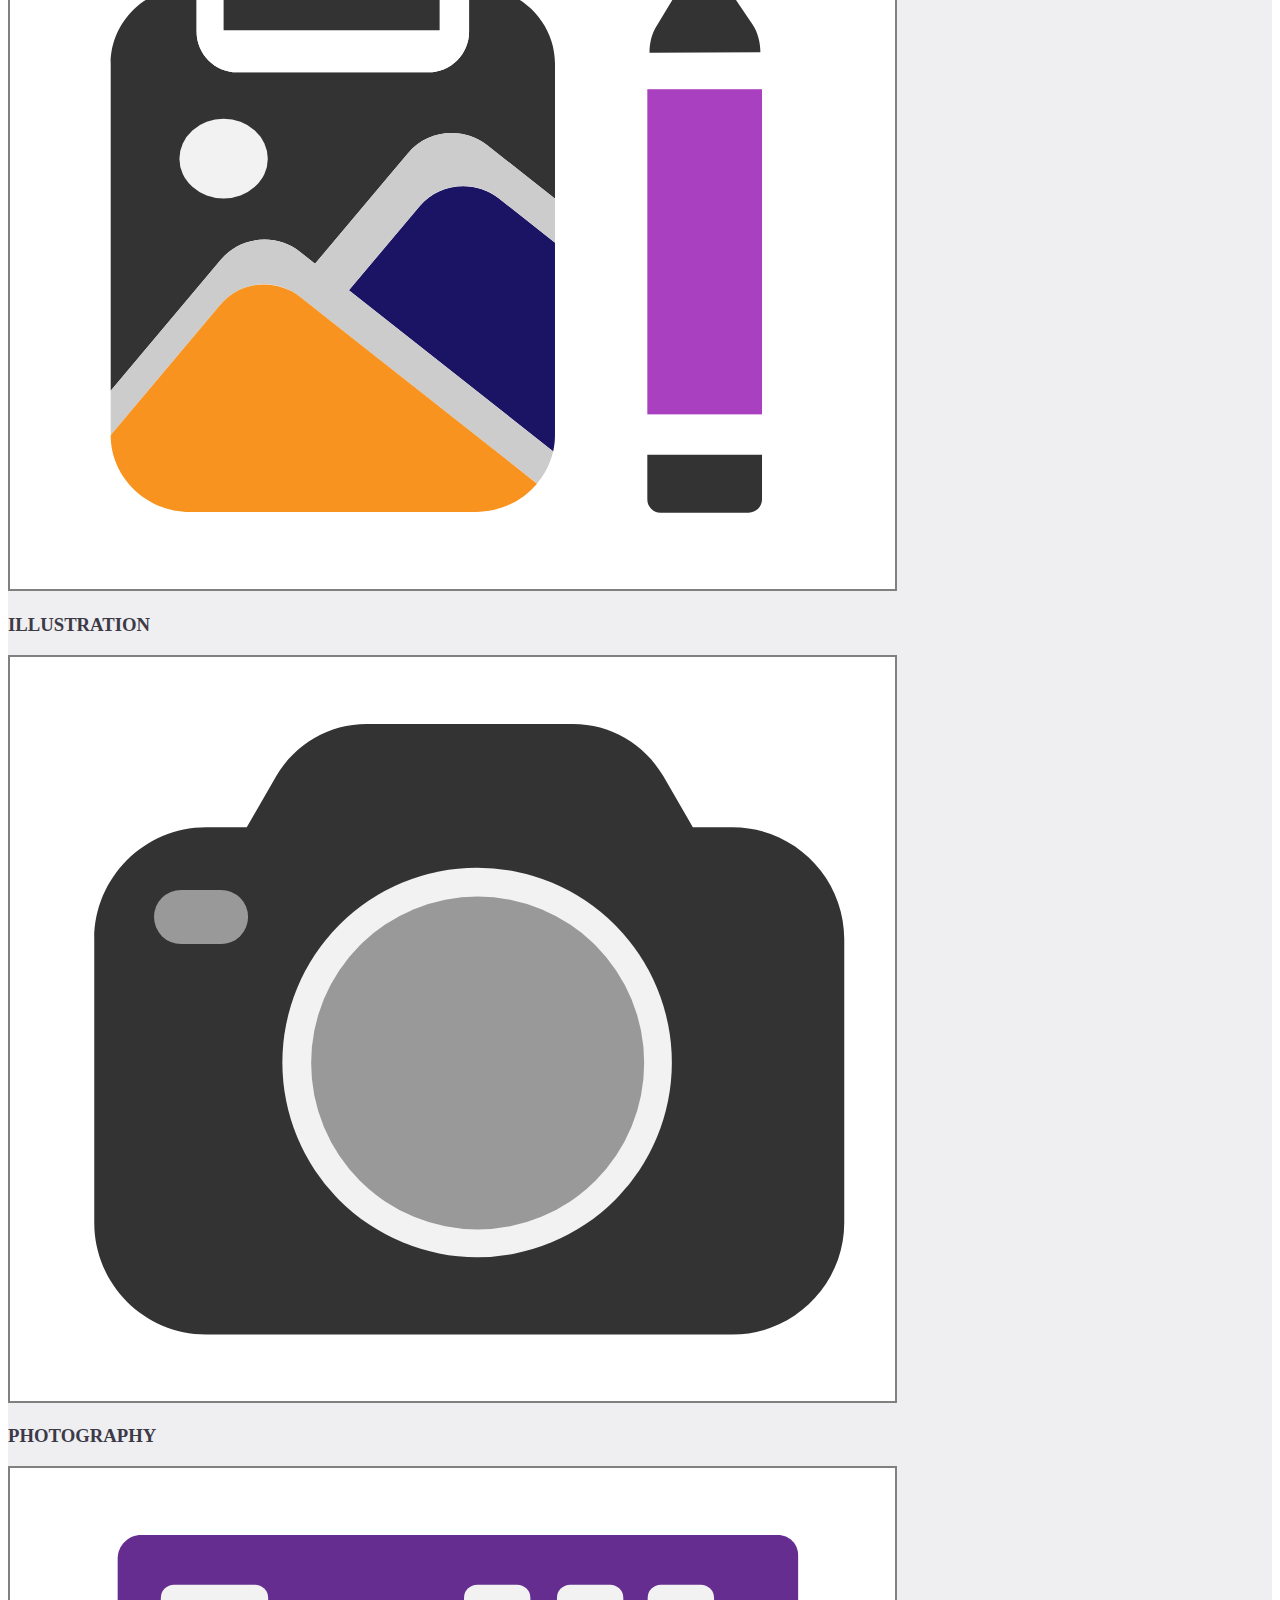
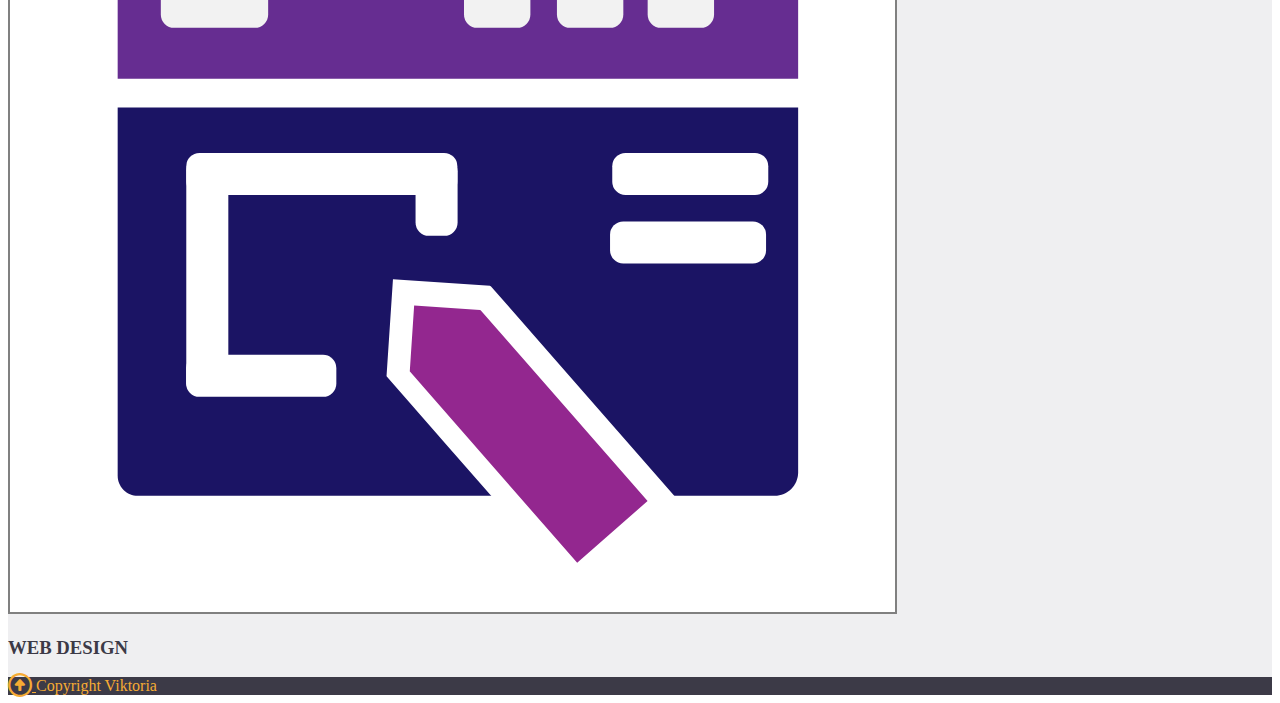
==== commit bc5e7d75: "update" ====
--- a/index.html
+++ b/index.html
@@ -7,6 +7,7 @@
 		<link href="https://cdn.jsdelivr.net/npm/bootstrap@5.3.0/dist/css/bootstrap.min.css" rel="stylesheet" integrity="sha384-9ndCyUaIbzAi2FUVXJi0CjmCapSmO7SnpJef0486qhLnuZ2cdeRhO02iuK6FUUVM" crossorigin="anonymous">
 		<link rel="stylesheet" href="https://cdnjs.cloudflare.com/ajax/libs/animate.css/4.1.1/animate.min.css">
 		<link href="css/main.css" rel="stylesheet">
+		<link rel="stylesheet" href="https://cdnjs.cloudflare.com/ajax/libs/font-awesome/6.0.0-beta3/css/all.min.css">
 	</head>
 	<body>
 		<ul class="skip-links">
@@ -14,12 +15,12 @@
 			<li><a href="#nav">Skip to main nav</a></li>
 			<li><a href="#main">Skip to main content</a></li>
 		</ul>
-		<nav class="navbar navbar-expand-md px-3" role="navigation">
+		<nav class="navbar navbar-expand-md px-3" role="navigation"><!--nav bar is taken from bootstrap-->
 			<div class="container-fluid">
 				<!-- Brand/logo -->
-				<a class="navbar-brand" href="#">
+				<a class="navbar-brand" href="index.html">
 					<img src="images/logoimg.png" alt="logo image" class="logoimg">
-				</a>
+				</a>				  
 				<!-- hamburger button  -->
 				<button class="navbar-toggler" type="button" data-bs-toggle="collapse" data-bs-target="#navbarCollapse">
 					<span class="navbar-toggler-icon"></span>
@@ -67,11 +68,11 @@
 			</div>
 			<section class="container mt-4 py-3">
 				<div class="row">
-					<div class="col-lg-4 col-md-12 mb-4 text-center services">
+					<div class="col-lg-4 col-md-12 mb-4 text-center services"> <!--  col-md-12 on medium and small screens, the elements occupy one column-->
 						<img class="img-border p-5 bg-white" src="images/illustration.svg" alt="Illustration icon">
 						<h3 class="pt-3 fs-5 fw-semibold">ILLUSTRATION</h3>
 					</div>
-					<div class="col-lg-4 col-md-12 mb-4 text-center services">
+					<div class="col-lg-4 col-md-12 mb-4 text-center services"> <!--col-lg-4 the element occupies 1/3 of the width of the container on large screens.-->
 						<img class="img-border p-5 bg-white" src="images/photography.svg" alt="Photography icon">
 						<h3 class="pt-3 fs-5 fw-semibold">PHOTOGRAPHY</h3>
 					</div>
@@ -81,7 +82,14 @@
 					</div>
 				</div>
 			</section>
-			<footer class="text-center p-4" role="contentinfo">Copyright</footer>
+			<footer class="text-center p-4" role="contentinfo">
+				<div class="d-flex flex-column align-items-center">
+				  <a href="#top">
+					<i class="fa-regular fa-circle-up fa-xl mb-4"></i>
+				  </a>
+				  <span>Copyright Viktoria</span>
+				</div>
+			  </footer>			  
 		</div>
 		<script src="https://cdn.jsdelivr.net/npm/bootstrap@5.3.0/dist/js/bootstrap.bundle.min.js" integrity="sha384-geWF76RCwLtnZ8qwWowPQNguL3RmwHVBC9FhGdlKrxdiJJigb/j/68SIy3Te4Bkz" crossorigin="anonymous"></script>
 	</body>
--- a/css/main.css
+++ b/css/main.css
@@ -1,7 +1,4 @@
-
- /*_--------------------------------*/
-
- :root {
+:root {
   --main-color: #EFEFF1;
   --orange-color: #f6ab33;
   --yellow-color: #F3DE54;
@@ -78,7 +75,7 @@
 h1 {
   display: none;
 }
-
+/*I used the code for the borders in css because it didn't work in the bootstrap*/
 .img-border {
   border:2px solid grey;
 }
@@ -88,6 +85,7 @@
   padding-bottom: 5rem;
 }
 
+/*for each page I used my own settings for background color*/
 body.aboutpage {
   background-image: url('../images/owave.png');
   background-position: bottom 50px right;
@@ -126,6 +124,13 @@
 
 .my-path {
   fill: #8aa5c4;
+}
+
+.mouse:active {
+  transform: skewY(350deg);
+  transform: skewX(30deg);
+  transition: width 0.4s ease; 
+  cursor: pointer; 
 }
 
 button, .button-link {
@@ -145,7 +150,7 @@
 .secretb {
   display: none;
 }
-
+/*I changed the style of the hamburger menu in css*/
 .navbar-toggler .navbar-toggler-icon {
   border: none;
   outline: none;
@@ -191,6 +196,23 @@
   height: auto;
 }
 
+.img-border {
+  transition: transform 0.4s ease-in-out;
+}
+
+.img-border:hover {
+  transform: scale(1.1); 
+}
+
+footer a {
+  color: var(--orange-color)
+}
+
+footer a:hover {
+  color: var(--yellow-color);
+}
+
+/*I made different media quires settings as I have different pictures with light bulbs for each screen*/
 @media (max-width: 997px) {
 
   body.aboutpage {
@@ -252,33 +274,25 @@
 /*for banner-mobile img*/
 @media (max-width: 500px) {
 
-  body {
-      background-color: #34669f;
- }
   .banner-tablet, .banner-dekstop, .banner-tablet2 {
       display: none;
  }
   .banner-mobile {
       width: 100%;
  }
- /*new code*/
+ 
 }
 /*for banner-tablet2 img*/
 @media (min-width: 501px) and (max-width: 701px){
 
-  body {
-      background-color: #43a984;
- }
   .banner-mobile, .banner-dekstop, .banner-tablet {
       display: none;
  }
 }
+
 /*for banner-tablet2 img*/
 @media (min-width: 701px) and (max-width: 901px){
 
-  body {
-      background-color: #8ff349;
- }
   .banner-mobile, .banner-dekstop, .banner-tablet {
       display: none;
  }
@@ -294,9 +308,6 @@
 /*for banner-dekstop img*/
 @media (min-width: 1301px){
 
-  body {
-      background-color: white;
- }
   .banner-tablet, .banner-tablet2, .banner-mobile {
       display: none;
  }
